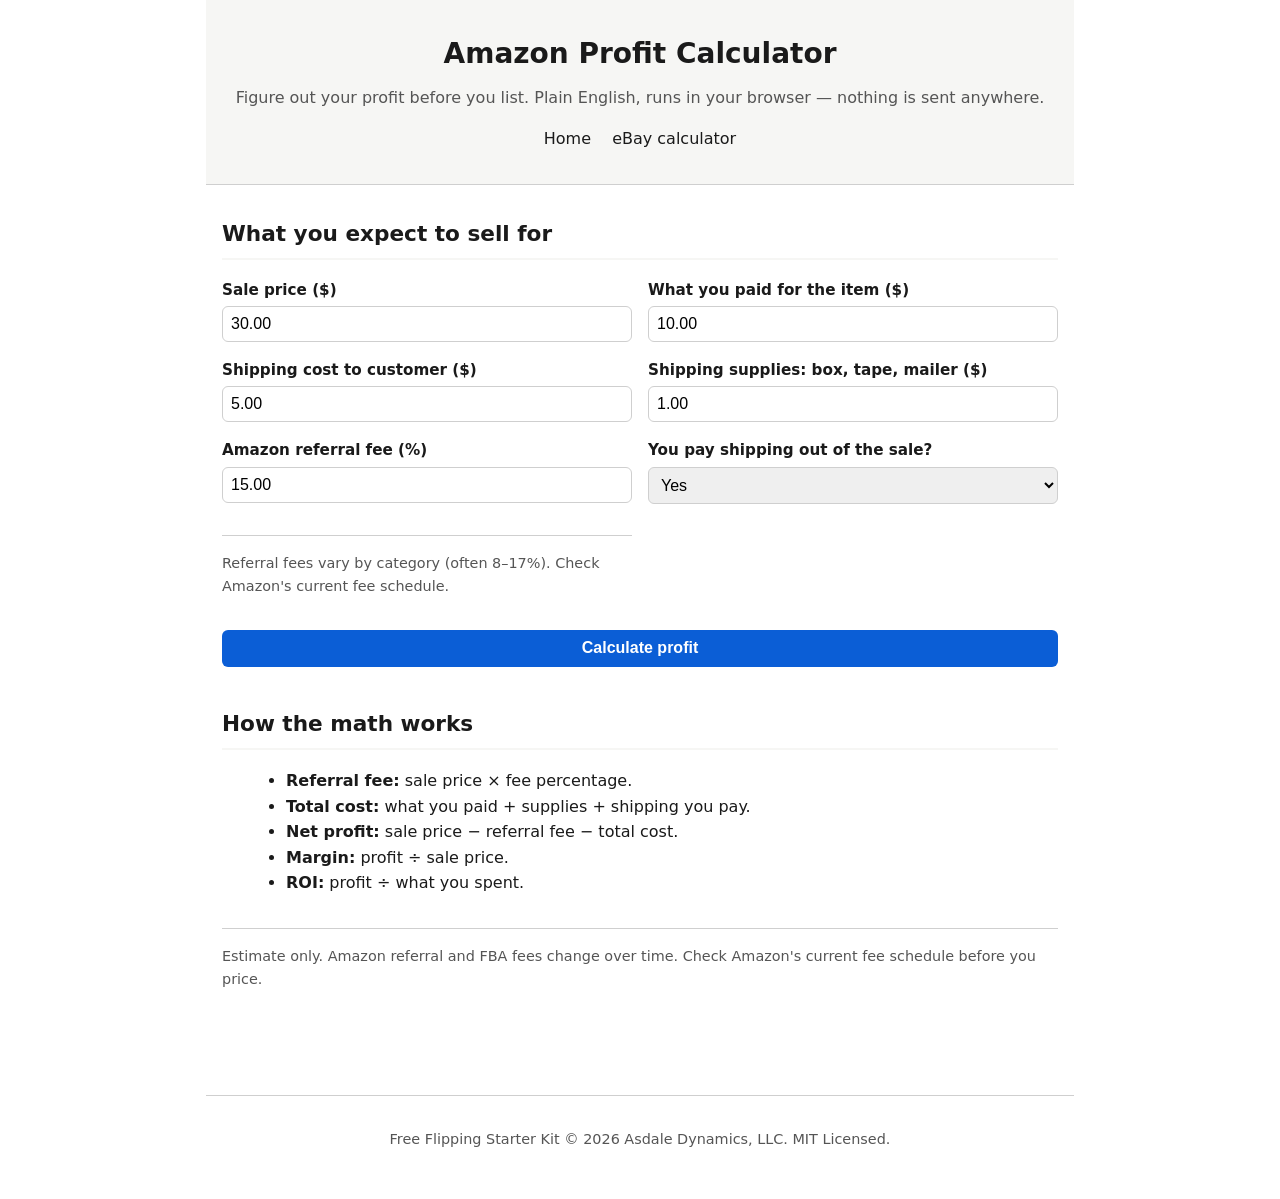
==== calculators/amazon-profit-calculator.html @ 5a483b3b "Add free flipping starter kit: eBay/Amazon listing templates, profit calculators, sourcing log, pric" ====
<!DOCTYPE html>
<html lang="en">
<head>
  <meta charset="utf-8">
  <meta name="viewport" content="width=device-width, initial-scale=1">
  <title>Amazon Profit Calculator — Free Flipping Starter Kit</title>
  <link rel="stylesheet" href="../assets/css/style.css">
  <link rel="stylesheet" href="../assets/css/print.css" media="print">
  <script type="module" src="../assets/js/profit-calculator.js"></script>
</head>
<body>
  <div class="container">
    <header>
      <h1>Amazon Profit Calculator</h1>
      <p>Figure out your profit before you list. Plain English, runs in your
        browser — nothing is sent anywhere.</p>
      <nav>
        <a href="../index.html">Home</a>
        <a href="../calculators/ebay-profit-calculator.html">eBay calculator</a>
      </nav>
    </header>

    <main>
      <section>
        <h2>What you expect to sell for</h2>
        <form id="calc">
          <div class="row">
            <div>
              <label for="salePrice">Sale price ($)</label>
              <input type="number" id="salePrice" min="0" step="0.01" value="30.00" required>
            </div>
            <div>
              <label for="purchaseCost">What you paid for the item ($)</label>
              <input type="number" id="purchaseCost" min="0" step="0.01" value="10.00" required>
            </div>
          </div>
          <div class="row">
            <div>
              <label for="shippingCost">Shipping cost to customer ($)</label>
              <input type="number" id="shippingCost" min="0" step="0.01" value="5.00">
            </div>
            <div>
              <label for="suppliesCost">Shipping supplies: box, tape, mailer ($)</label>
              <input type="number" id="suppliesCost" min="0" step="0.01" value="1.00">
            </div>
          </div>
          <div class="row">
            <div>
              <label for="feePercent">Amazon referral fee (%)</label>
              <input type="number" id="feePercent" min="0" step="0.01" value="15.00">
              <p class="notice">Referral fees vary by category (often 8–17%). Check Amazon's current fee schedule.</p>
            </div>
            <div>
              <label for="shippingPaidBySeller">You pay shipping out of the sale?</label>
              <select id="shippingPaidBySeller">
                <option value="true">Yes</option>
                <option value="false">No (FBA or buyer covers it)</option>
              </select>
            </div>
          </div>
          <button type="submit">Calculate profit</button>
        </form>

        <div id="result" class="result" aria-live="polite"></div>
      </section>

      <section class="no-print">
        <h2>How the math works</h2>
        <ul>
          <li><strong>Referral fee:</strong> sale price × fee percentage.</li>
          <li><strong>Total cost:</strong> what you paid + supplies + shipping you pay.</li>
          <li><strong>Net profit:</strong> sale price − referral fee − total cost.</li>
          <li><strong>Margin:</strong> profit ÷ sale price.</li>
          <li><strong>ROI:</strong> profit ÷ what you spent.</li>
        </ul>
        <p class="notice">Estimate only. Amazon referral and FBA fees change over time. Check Amazon's current fee schedule before you price.</p>
      </section>
    </main>

    <footer>
      <p>Free Flipping Starter Kit &copy; 2026 Asdale Dynamics, LLC. MIT Licensed.</p>
    </footer>
  </div>

  <script type="module">
    import { calculateProfit, formatCurrency } from '../assets/js/profit-calculator.js';

    const form = document.getElementById('calc');
    const result = document.getElementById('result');

    form.addEventListener('submit', (e) => {
      e.preventDefault();

      const inputs = {
        salePrice: Number(form.elements.salePrice.value),
        purchaseCost: Number(form.elements.purchaseCost.value),
        shippingCost: Number(form.elements.shippingCost.value),
        suppliesCost: Number(form.elements.suppliesCost.value),
        feePercent: Number(form.elements.feePercent.value || 0),
        shippingPaidBySeller: form.elements.shippingPaidBySeller.value === 'true',
      };

      const r = calculateProfit(inputs);

      result.innerHTML = `
        <p><strong>Estimated net profit:</strong> <span class="big">${formatCurrency(r.netProfit)}</span></p>
        <p><strong>Profit margin:</strong> ${r.margin.toFixed(1)}% &nbsp;|&nbsp; <strong>ROI:</strong> ${r.roi.toFixed(1)}%</p>
        <p><strong>Amazon referral fee:</strong> ${formatCurrency(r.fee)} &nbsp;|&nbsp; <strong>Your costs:</strong> ${formatCurrency(r.totalCost)}</p>
      `;
      result.className = 'result show ' + (r.netProfit >= 0 ? 'ok' : 'bad');
    });
  </script>
</body>
</html>
---- assets/css/style.css ----
/* Free Flipping Starter Kit — shared styles */

:root {
  --ink: #1a1a1a;
  --muted: #555;
  --paper: #ffffff;
  --panel: #f6f6f4;
  --accent: #0b5ed6;
  --accent-hover: #084caf;
  --ok: #1e7e34;
  --bad: #b3261e;
  --border: #cfcfcf;
}

* {
  box-sizing: border-box;
}

html {
  scroll-behavior: smooth;
}

body {
  margin: 0;
  font-family: system-ui, -apple-system, Segoe UI, Roboto, Helvetica, Arial,
    sans-serif;
  color: var(--ink);
  background: var(--paper);
  line-height: 1.6;
}

a {
  color: var(--accent);
  text-decoration: underline;
}

a:focus-visible,
button:focus-visible,
input:focus-visible {
  outline: 3px solid var(--accent);
  outline-offset: 2px;
}

.container {
  max-width: 900px;
  margin: 0 auto;
  padding: 0 1rem;
}

header {
  padding: 2rem 1rem;
  text-align: center;
  border-bottom: 1px solid var(--border);
  background: var(--panel);
}

header h1 {
  margin: 0 0 0.5rem;
  font-size: 1.75rem;
}

header p {
  margin: 0;
  color: var(--muted);
}

nav {
  margin-top: 1rem;
}

nav a {
  margin: 0 0.5rem;
  color: var(--ink);
  text-decoration: none;
  font-weight: 500;
}

nav a:hover {
  text-decoration: underline;
}

main {
  padding: 2rem 1rem 4rem;
}

section {
  margin-bottom: 2.5rem;
}

h2 {
  font-size: 1.35rem;
  margin-top: 0;
  border-bottom: 2px solid var(--panel);
  padding-bottom: 0.4rem;
}

h3 {
  font-size: 1.1rem;
  margin: 1.5rem 0 0.5rem;
}

p {
  margin: 0 0 1rem;
}

ul,
ol {
  margin: 0 0 1rem 1.5rem;
}

.card {
  background: var(--panel);
  border: 1px solid var(--border);
  border-radius: 8px;
  padding: 1.25rem;
  margin: 1rem 0;
}

form {
  display: grid;
  gap: 1rem;
}

label {
  font-weight: 600;
  font-size: 0.95rem;
  display: block;
  margin-bottom: 0.25rem;
}

input[type='number'],
input[type='text'],
select {
  width: 100%;
  padding: 0.5rem;
  border: 1px solid var(--border);
  border-radius: 6px;
  font-size: 1rem;
}

.row {
  display: grid;
  grid-template-columns: 1fr 1fr;
  gap: 1rem;
}

@media (max-width: 560px) {
  .row {
    grid-template-columns: 1fr;
  }
}

button {
  background: var(--accent);
  color: #fff;
  border: none;
  border-radius: 6px;
  padding: 0.6rem 1.25rem;
  font-size: 1rem;
  font-weight: 600;
  cursor: pointer;
  align-self: start;
}

button:hover {
  background: var(--accent-hover);
}

button:disabled {
  background: #9ca3af;
  cursor: not-allowed;
}

.result {
  margin-top: 1rem;
  padding: 1rem;
  border-radius: 6px;
  background: #fff;
  border: 1px solid var(--border);
  display: none;
}

.result.show {
  display: block;
}

.result.ok {
  border-left: 4px solid var(--ok);
}

.result.bad {
  border-left: 4px solid var(--bad);
}

.result p {
  margin: 0.25rem 0;
  font-size: 1rem;
}

.result .big {
  font-size: 1.5rem;
  font-weight: 700;
}

.notice {
  font-size: 0.9rem;
  color: var(--muted);
  border-top: 1px solid var(--border);
  padding-top: 1rem;
  margin-top: 2rem;
}

table {
  width: 100%;
  border-collapse: collapse;
  font-size: 0.9rem;
  margin: 1rem 0;
}

th,
td {
  border: 1px solid var(--border);
  padding: 0.4rem 0.6rem;
  text-align: left;
}

th {
  background: var(--panel);
}

footer {
  border-top: 1px solid var(--border);
  padding: 2rem 1rem;
  text-align: center;
  color: var(--muted);
  font-size: 0.9rem;
}
---- assets/css/print.css ----
/* Free Flipping Starter Kit — print styles */
@media print {
  * {
    background: #fff !important;
    color: #000 !important;
    box-shadow: none !important;
    text-shadow: none !important;
  }

  a {
    text-decoration: none;
  }

  header,
  nav,
  footer,
  .no-print,
  button,
  [class^='icon-'] {
    display: none !important;
  }

  main {
    padding: 0;
  }

  section {
    margin-bottom: 1.5rem;
    break-inside: avoid;
  }

  h2 {
    border-bottom: 1px solid #000;
    padding-bottom: 0.25rem;
    font-size: 1.25rem;
  }

  body {
    font-size: 10.5pt;
    line-height: 1.4;
  }

  .card {
    background: #fff !important;
    border: 1px solid #000;
  }

  input,
  select {
    border: 1px solid #000;
    background: #fff !important;
    color: #000 !important;
    -webkit-print-color-adjust: exact;
    print-color-adjust: exact;
  }

  .result {
    display: block !important;
    border: 1px solid #000;
  }
}
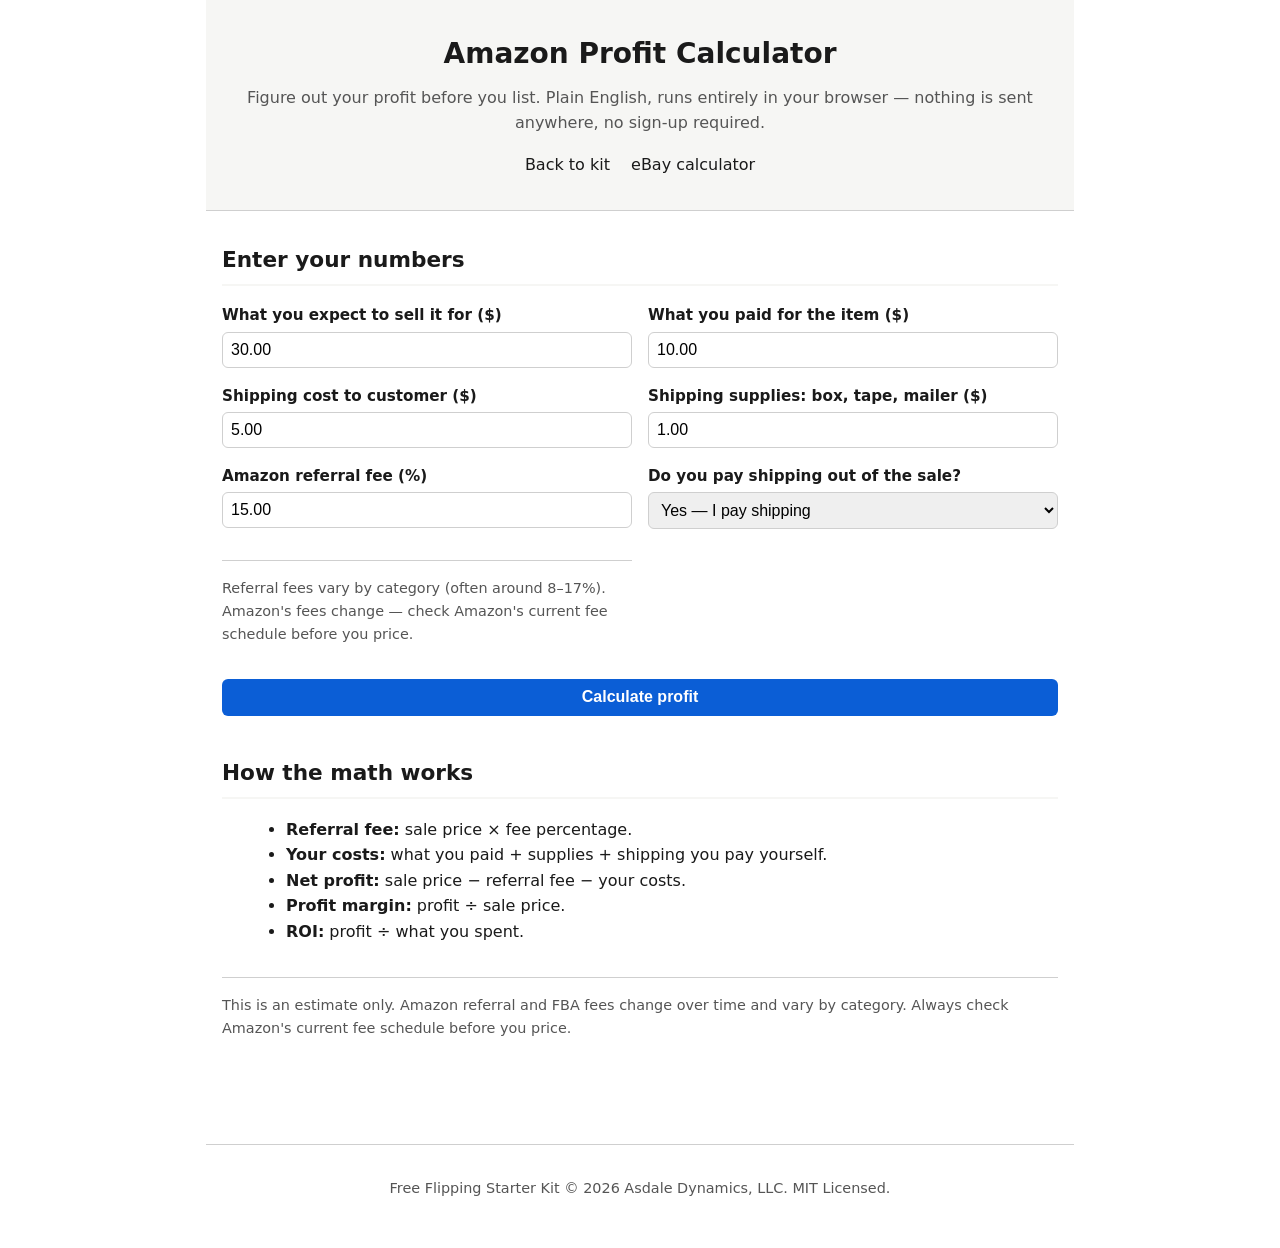
==== commit 5836ba82: "Make calculators self-contained, warm up README with first-flip walkthrough, update STATUS.md" ====
--- a/calculators/amazon-profit-calculator.html
+++ b/calculators/amazon-profit-calculator.html
@@ -6,27 +6,26 @@
   <title>Amazon Profit Calculator — Free Flipping Starter Kit</title>
   <link rel="stylesheet" href="../assets/css/style.css">
   <link rel="stylesheet" href="../assets/css/print.css" media="print">
-  <script type="module" src="../assets/js/profit-calculator.js"></script>
 </head>
 <body>
   <div class="container">
     <header>
       <h1>Amazon Profit Calculator</h1>
-      <p>Figure out your profit before you list. Plain English, runs in your
-        browser — nothing is sent anywhere.</p>
+      <p>Figure out your profit before you list. Plain English, runs entirely
+        in your browser — nothing is sent anywhere, no sign-up required.</p>
       <nav>
-        <a href="../index.html">Home</a>
-        <a href="../calculators/ebay-profit-calculator.html">eBay calculator</a>
+        <a href="../index.html">Back to kit</a>
+        <a href="ebay-profit-calculator.html">eBay calculator</a>
       </nav>
     </header>
 
     <main>
       <section>
-        <h2>What you expect to sell for</h2>
-        <form id="calc">
+        <h2>Enter your numbers</h2>
+        <form id="calc" novalidate>
           <div class="row">
             <div>
-              <label for="salePrice">Sale price ($)</label>
+              <label for="salePrice">What you expect to sell it for ($)</label>
               <input type="number" id="salePrice" min="0" step="0.01" value="30.00" required>
             </div>
             <div>
@@ -48,13 +47,15 @@
             <div>
               <label for="feePercent">Amazon referral fee (%)</label>
               <input type="number" id="feePercent" min="0" step="0.01" value="15.00">
-              <p class="notice">Referral fees vary by category (often 8–17%). Check Amazon's current fee schedule.</p>
+              <p class="notice">Referral fees vary by category (often around
+                8–17%). Amazon's fees change — check Amazon's current fee
+                schedule before you price.</p>
             </div>
             <div>
-              <label for="shippingPaidBySeller">You pay shipping out of the sale?</label>
+              <label for="shippingPaidBySeller">Do you pay shipping out of the sale?</label>
               <select id="shippingPaidBySeller">
-                <option value="true">Yes</option>
-                <option value="false">No (FBA or buyer covers it)</option>
+                <option value="true">Yes — I pay shipping</option>
+                <option value="false">No — FBA or the buyer covers it</option>
               </select>
             </div>
           </div>
@@ -68,12 +69,15 @@
         <h2>How the math works</h2>
         <ul>
           <li><strong>Referral fee:</strong> sale price × fee percentage.</li>
-          <li><strong>Total cost:</strong> what you paid + supplies + shipping you pay.</li>
-          <li><strong>Net profit:</strong> sale price − referral fee − total cost.</li>
-          <li><strong>Margin:</strong> profit ÷ sale price.</li>
+          <li><strong>Your costs:</strong> what you paid + supplies +
+            shipping you pay yourself.</li>
+          <li><strong>Net profit:</strong> sale price − referral fee − your costs.</li>
+          <li><strong>Profit margin:</strong> profit ÷ sale price.</li>
           <li><strong>ROI:</strong> profit ÷ what you spent.</li>
         </ul>
-        <p class="notice">Estimate only. Amazon referral and FBA fees change over time. Check Amazon's current fee schedule before you price.</p>
+        <p class="notice">This is an estimate only. Amazon referral and FBA
+          fees change over time and vary by category. Always check Amazon's
+          current fee schedule before you price.</p>
       </section>
     </main>
 
@@ -82,8 +86,34 @@
     </footer>
   </div>
 
-  <script type="module">
-    import { calculateProfit, formatCurrency } from '../assets/js/profit-calculator.js';
+  <script>
+    /* Profit calculator logic — self-contained so this page works whether
+       you open it as a file or serve it from a website. No external
+       dependencies, nothing is sent anywhere. */
+    function calculateProfit(inputs) {
+      const sale = Number(inputs.salePrice) || 0;
+      const purchase = Number(inputs.purchaseCost) || 0;
+      const shipping = Number(inputs.shippingCost) || 0;
+      const supplies = Number(inputs.suppliesCost) || 0;
+      const feePct = Number(inputs.feePercent) || 0;
+      const shippingPaidBySeller = inputs.shippingPaidBySeller === 'true' || inputs.shippingPaidBySeller === true;
+
+      const fee = sale * (feePct / 100);
+      const sellerShipping = shippingPaidBySeller ? shipping : 0;
+      const totalCost = purchase + supplies + sellerShipping;
+      const netProfit = sale - fee - totalCost;
+      const margin = sale ? (netProfit / sale) * 100 : 0;
+      const roi = totalCost ? (netProfit / totalCost) * 100 : 0;
+
+      return { fee, sellerShipping, totalCost, netProfit, margin, roi };
+    }
+
+    function formatCurrency(value) {
+      return new Intl.NumberFormat('en-US', {
+        style: 'currency',
+        currency: 'USD',
+      }).format(Number(value) || 0);
+    }
 
     const form = document.getElementById('calc');
     const result = document.getElementById('result');
@@ -92,20 +122,23 @@
       e.preventDefault();
 
       const inputs = {
-        salePrice: Number(form.elements.salePrice.value),
-        purchaseCost: Number(form.elements.purchaseCost.value),
-        shippingCost: Number(form.elements.shippingCost.value),
-        suppliesCost: Number(form.elements.suppliesCost.value),
-        feePercent: Number(form.elements.feePercent.value || 0),
-        shippingPaidBySeller: form.elements.shippingPaidBySeller.value === 'true',
+        salePrice: form.elements.salePrice.value,
+        purchaseCost: form.elements.purchaseCost.value,
+        shippingCost: form.elements.shippingCost.value,
+        suppliesCost: form.elements.suppliesCost.value,
+        feePercent: form.elements.feePercent.value || 0,
+        shippingPaidBySeller: form.elements.shippingPaidBySeller.value,
       };
 
       const r = calculateProfit(inputs);
 
       result.innerHTML = `
-        <p><strong>Estimated net profit:</strong> <span class="big">${formatCurrency(r.netProfit)}</span></p>
-        <p><strong>Profit margin:</strong> ${r.margin.toFixed(1)}% &nbsp;|&nbsp; <strong>ROI:</strong> ${r.roi.toFixed(1)}%</p>
-        <p><strong>Amazon referral fee:</strong> ${formatCurrency(r.fee)} &nbsp;|&nbsp; <strong>Your costs:</strong> ${formatCurrency(r.totalCost)}</p>
+        <p><strong>Estimated net profit:</strong>
+           <span class="big">${formatCurrency(r.netProfit)}</span></p>
+        <p><strong>Profit margin:</strong> ${r.margin.toFixed(1)}% &nbsp;|&nbsp;
+           <strong>ROI:</strong> ${r.roi.toFixed(1)}%</p>
+        <p><strong>Amazon referral fee:</strong> ${formatCurrency(r.fee)} &nbsp;|&nbsp;
+           <strong>Your costs:</strong> ${formatCurrency(r.totalCost)}</p>
       `;
       result.className = 'result show ' + (r.netProfit >= 0 ? 'ok' : 'bad');
     });
